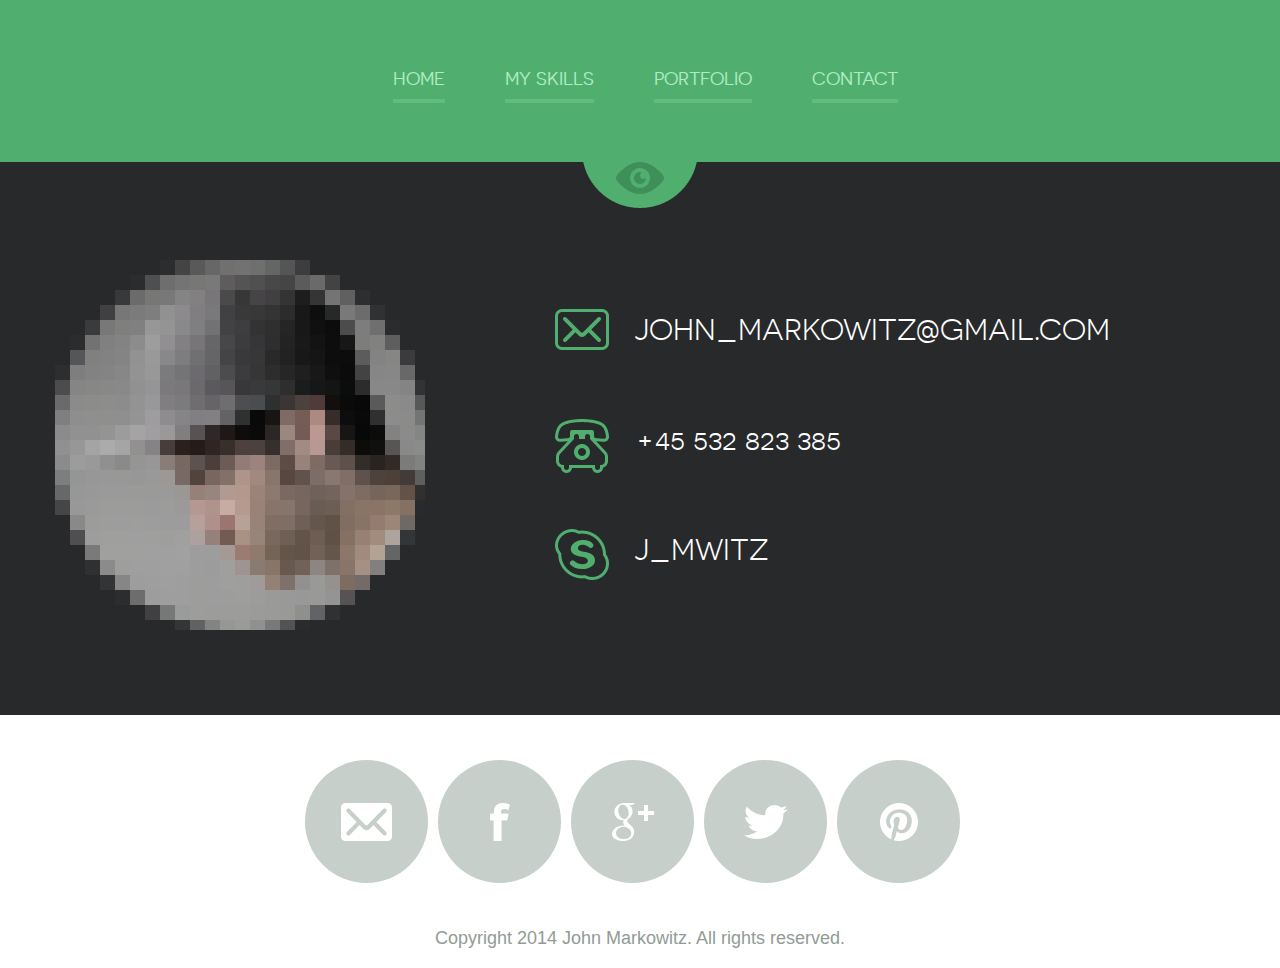
==== contact.html @ 96b7aba5 "Update contact.html" ====
<!DOCTYPE html>
<!--[if lte IE 8]> <html class="oldie" lang="en"> <![endif]-->
<!--[if IE 9]> <html class="ie9" lang="en"> <![endif]-->
<!--[if gt IE 9]><!--> <html lang="en"> <!--<![endif]-->
<head>
	<meta charset="utf-8">
	<meta name="viewport" content="width=device-width, initial-scale=1, maximum-scale=1, minimum-scale=1, user-scalable=no">
	<meta http-equiv="X-UA-Compatible" content="IE=edge,chrome=1">
	<meta name="format-detection" content="telephone=no">
	<title>John Markowitz</title>
	<link rel="stylesheet" href="js/fancybox/jquery.fancybox.css" type="text/css" media="screen" />
	<link rel="stylesheet" href="css/all.css" />
	<link rel="stylesheet" href="css/screen.css" />
	<!--[if lt IE 9]>
		<script src="http://html5shiv.googlecode.com/svn/trunk/html5.js"></script>
	<![endif]-->
</head>
<body>
	<div id="wrapper" class="portfolio">
		<div class="wrapper-holder">
			<header id="header">
				<a class="menu_trigger" href="#">menu</a>
					<nav id="nav">
						<ul>
							<li><a href="index.html">Home</a></li>
							<li><a href="myskills.html">My skills</a></li>
							<li><a href="portfolio.html">Portfolio</a></li>
							<li><a class="active" href="contact.html">Contact</a></li>
						</ul>
					</nav>
			</header>
		</div>
		<div class="wrapper-holder grey">
			<section id="main">
				<div class="images_holder"><img src="images/pic_08.png" alt=""></div>
				<div class="box_contact">
					<span class="email">john_markowitz@gmail.com</span>
					<span class="phone">+45 532 823 385</span>
					<span class="skype">J_mwitz</span>
				</div>
				<div class="clear"></div>
			</section>
		</div>
		<footer id="footer">
			<div class="footer-content">
				<ul class="social">
					<li class="email"><a href="#">Email</a></li>
					<li class="facebook"><a href="#">Facebook</a></li>
					<li class="google"><a href="#">Google+</a></li>
					<li class="twitter"><a href="#">Twitter</a></li>
					<li class="pinterest"><a href="#">Pinterest</a></li>
				</ul>
				<p class="copy">Copyright 2014 John Markowitz. All rights reserved.</p>
			</div>
		</footer>	
	</div>
	<script src="http://code.jquery.com/jquery-1.11.1.min.js"></script>
	<script src="js/isotope.pkgd.min.js"></script>
	<script src="js/cells-by-row.js"></script>
	<script type="text/javascript" src="js/fancybox/jquery.fancybox.pack.js"></script>
	<script type="text/javascript" src="js/main.js"></script>
</body>
</html>
---- css/all.css ----
@font-face {
    font-family: 'novecentosanswide';
    src: url('../fonts/novecentosanswide-normal-webfont.eot');
    src: url('../fonts/novecentosanswide-normal-webfont.eot?#iefix') format('embedded-opentype'),
         url('../fonts/novecentosanswide-normal-webfont.woff') format('woff'),
         url('../fonts/novecentosanswide-normal-webfont.ttf') format('truetype'),
         url('../fonts/novecentosanswide-normal-webfont.svg#novecento_sans_widenormal') format('svg');
    font-weight: normal;
    font-style: normal;
}
@font-face {
    font-family: 'novecentosanswide';
    src: url('../fonts/novecentosanswide-bold-webfont.eot');
    src: url('../fonts/novecentosanswide-bold-webfont.eot?#iefix') format('embedded-opentype'),
         url('../fonts/novecentosanswide-bold-webfont.woff') format('woff'),
         url('../fonts/novecentosanswide-bold-webfont.ttf') format('truetype'),
         url('../fonts/novecentosanswide-bold-webfont.svg#novecentosanswidebold') format('svg');
    font-weight: bold;
    font-style: normal;
}
@font-face {
    font-family: 'novecento_sans_widebook';
    src: url('../fonts/novecentosanswide-book-webfont.eot');
    src: url('../fonts/novecentosanswide-book-webfont.eot?#iefix') format('embedded-opentype'),
         url('../fonts/novecentosanswide-book-webfont.woff') format('woff'),
         url('../fonts/novecentosanswide-book-webfont.ttf') format('truetype'),
         url('../fonts/novecentosanswide-book-webfont.svg#novecento_sans_widebook') format('svg');
    font-weight: normal;
    font-style: normal;
}
@font-face {
    font-family: 'novecento_sans_widemedium';
    src: url('../fonts/novecentosanswide-medium-webfont.eot');
    src: url('../fonts/novecentosanswide-medium-webfont.eot?#iefix') format('embedded-opentype'),
         url('../fonts/novecentosanswide-medium-webfont.woff') format('woff'),
         url('../fonts/novecentosanswide-medium-webfont.ttf') format('truetype'),
         url('../fonts/novecentosanswide-medium-webfont.svg#novecento_sans_widemedium') format('svg');
    font-weight: normal;
    font-style: normal;
}
html, body, div, span, applet, object, iframe,
h1, h2, h3, h4, h5, h6, p, blockquote, pre,
a, abbr, acronym, address, big, cite, code,
del, dfn, em, img, ins, kbd, q, s, samp,
small, strike, sub, sup, tt, var,
b, u, i, center,
dl, dt, dd, ol, ul, li,
fieldset, form, label, legend,
table, caption, tbody, tfoot, thead, tr, th, td,
article, aside, canvas, details, figcaption, figure, 
footer, header, hgroup, menu, nav, section, summary,
time, mark, audio, video {
	margin: 0;
	padding: 0;
	border: 0;
	font-size: 100%;
	font: inherit;
	vertical-align: baseline;
}

article, aside, details, figcaption, figure, 
footer, header, hgroup, menu, nav, section {
	display: block;
}

img {
	vertical-align: middle;
}

ol, ul {
	list-style: none;
}

blockquote, q {
	quotes: none;
}

blockquote:before, blockquote:after,
q:before, q:after {
	content: '';
	content: none;
}

table {
	border-collapse: collapse;
	border-spacing: 0;
}

a[href], label[for], select, 
input[type=checkbox], input[type=radio] {
	cursor: pointer;
}

button, input[type=button], input[type=image], 
input[type=reset], input[type=submit] {
	padding: 0;
	overflow: visible;
	cursor: pointer;
}
input[type=text], input[type=email], input[type=reset], input[type=button], input[type=submit], button{
	-webkit-appearance: none;
	-webkit-border-radius: 0;
}
input[type=url], input[type=password], input[type=text], input[type=email], input[type=reset], input[type=button], input[type=submit], button, textarea{
     -webkit-appearance: none;
     -webkit-border-radius: 0;
     box-sizing: border-box;-webkit-box-sizing: border-box; -moz-box-sizing: border-box;
}

button::-moz-focus-inner, 
input[type=button]::-moz-focus-inner, 
input[type=image]::-moz-focus-inner, 
input[type=reset]::-moz-focus-inner, 
input[type=submit]::-moz-focus-inner {
	border: 0;
}


body,
html {height: 100%;}
body{
	margin:0;
	color:#a4a7ac;
	font:18px Arial, Helvetica, sans-serif;
	-webkit-text-size-adjust: none; 
}
img{border-style:none; vertical-align: top;}
a{text-decoration:none; color:#6e6e6e;}
a:hover{text-decoration:underline;}
#wrapper{
	width:100%;
	height: 100%;
	display:table;
}
.wrapper-holder {
	width:100%;
    display:table-row;
    background: #50af6f;
}
.wrapper-holder.grey{background: #28292b;}
#header {
	max-width: 1170px;
	margin: 0 auto;
	padding: 69px 0 50px;
	position:relative;
}
.menu_trigger{
	width: 31px;
	height: 31px;
	right:0;
	background: url(../images/btn_mobile_menu.png) no-repeat;
	text-indent: -9999em;
	display: none;
	top: 5px;
	position: absolute;
}
.logo {
	text-align:center;
	font-family: 'novecentosanswide';
	font-weight:bold;
	color: #fff;
	font-size: 72px;
	line-height: 74px;
	display: block;
	text-transform: uppercase;
	margin: 85px 0 23px;
}
#nav {
	position: relative;
	display: table;
	margin: 0 auto 22px;
	padding: 0 0 0 10px;
}
#nav ul {
	text-align: center;
}
#nav ul li {
	float: left;
	padding: 0 0 0 60px;
}
#nav ul li:first-child{padding: 0;}
#nav ul a {
	color: #aeecc2;
	font-size: 18px;
	line-height: 20px;
	text-transform: uppercase;
	padding: 0 0 10px;
	border-bottom: 4px solid #62bb7f;
	font-family: 'novecentosanswide';
	font-weight: normal;
}
#nav ul a:hover,#nav ul a.active{
	color: #fff;
	border-bottom: 4px solid #fff;
	text-decoration: none;
	-webkit-transition: all 0.5s ease-in-out;
-moz-transition: all 0.5s ease-in-out;
-o-transition: all 0.5s ease-in-out;
transition: all 0.5s ease-in-out;
}
h2.slogan{
	display: block;
	text-align: center;
	text-transform: uppercase;
	font-family: 'novecento_sans_widebook';
	font-size: 30px;
	line-height: 32px;
	color: #aeecc2;
	padding: 34px 0 50px 0;
	background: url(../images/slogan_bg.gif) no-repeat 50% 0;
}
/*main
 */
#main{
	max-width: 1170px;
	margin: 0 auto;
	padding: 93px 0 76px;
	position:relative;
	background: url(../images/icon_header.png) no-repeat 50% 0;
}
#main h2{
	display: block;
	text-align: center;
	text-transform: uppercase;
	font-family: 'novecento_sans_widebook';
	font-size: 30px;
	line-height: 32px;
	color: #fff;
	margin: 0 0 81px;
}
.box_timeline_holder{
	background: url(../images/bg_timeline_l.png) no-repeat 0 70px;
	position: relative;
	padding: 0 0 0 100px;
	overflow: hidden;
}
.box_timeline{
	background: url(../images/bg_timeline_r.png) no-repeat 100% 70px;
	position: relative;
	padding: 0 100px 0 0;
	overflow: hidden;
}
.box_timeline ul{
	position: relative;
	background: url(../images/bg_ul.gif) repeat-x 0 76px;
	overflow: hidden;
}
.box_timeline ul li{
	float:left;
	width: 170px;
	margin: 0 0 0 30px;
	background: url(../images/bg_ul.gif) repeat-x 0 76px;
}
.box_timeline ul li:first-child{margin: 0;}
.box_timeline ul li .date{
	background: url(../images/bg_timeline_c.png) no-repeat 50% 0;
	height: 86px;
	width: 170px;
	margin: 0 auto 12px;
	overflow: hidden;
}
.box_timeline ul li .date span{
	font-family: 'novecentosanswide';
	font-weight:bold;
	color: #fff;
	font-size: 14px;
	line-height: 16px;
	display: block;
	text-align: center;
	padding: 15px 0 0 0;
}
.box_timeline h3{
	font-family: 'novecento_sans_widemedium';
	color: #50af6f;
	font-size: 14px;
	line-height: 16px;
	display: block;
	text-align: center;
	margin: 0 0 10px;
}
.box_timeline p{
	font-family: Arial, Helvetica, sans-serif;
	color: #a4a7ac;
	font-size: 16px;
	line-height: 18px;
	display: block;
	text-align: center;
	margin: 0 0 10px;
}
/*skills*/
#main .skills_holder h2{text-align: left;margin: 0 0 40px;}
.skills_holder{
	width: 100%;
	overflow: hidden;
	margin: 0 0 40px;
}
.skills_holder .column {
	width: 470px;
	float: left;
	margin: 0 10px 0 0;
}
.skills_holder .column.column-add {
	float: right;
	margin: 0;
}
.progress{
	overflow: hidden;
	width: 100%;
	margin: 20px 0 3px 0;
}
.progress li{
	overflow: hidden;
	height: 43px;
	line-height: 43px;
	background: #46484c;
	border-radius: 5px;
	behavior: url(css/PIE.htc);
	margin: 0 0 27px;
}
.progress li span{
	background: #50af6f;
	color: #fff;
	text-transform:uppercase;
	display: block;
	font-family: 'novecentosanswide';
	font-weight: normal;
	font-size: 18px;
	padding: 0 0 0 20px;
}
.progress li span.photoshop{width: 100%;}
.progress li span.illustrator{width: 70%;}
.progress li span.indesign{width: 40%;}
.progress li span.flash{width: 80%;}
.progress li span.html{width: 75%;}
.progress li span.wordpress{width: 85%;}
.progress li span.jquery{width: 70%;}
.progress li span.seo{width: 40%;}
.plagin_list{
	width: 100%;
	overflow: hidden;
	margin: 0 0 65px;
}
.plagin_list li{
	float:left;
	margin: 0 0 0 25px;
	border-radius: 50%;
	behavior: url(css/PIE.htc);
	text-indent: -9999px;
	background: #28292b;
	width: 121px;
	height: 121px;
	position:relative;
	display: inline-block;
	border: 1px solid #46484c;
}
.plagin_list li:first-child{margin: 0;}
.plagin_list li a{
	display: block;
	vertical-align: middle;
	height: 100%;
	position: relative;
}
.plagin_list li.li_1 a{background: url(../images/icon_ps.png) no-repeat 50% 50% ;}
.plagin_list li.li_2 a{background: url(../images/icon_ai.png) no-repeat 50% 50% ;}
.plagin_list li.li_3 a{background: url(../images/icon_ld.png) no-repeat 50% 50% ;}
.plagin_list li.li_4 a{background: url(../images/icon_fl.png) no-repeat 50% 50% ;}
.plagin_list li.li_5 a{background: url(../images/icon_html.png) no-repeat 50% 50% ;}
.plagin_list li.li_6 a{background: url(../images/icon_wp.png) no-repeat 50% 50% ;}
.plagin_list li.li_7 a{background: url(../images/icon_jq.png) no-repeat 50% 50% ;}
.plagin_list li.li_8 a{background: url(../images/icon_seo.png) no-repeat 50% 50% ;}
.wrapper-holder.grey p{padding: 0 0 25px;}
.plagin_list.none{display: none;}

/*portfolio*/
.sub_nav {
	position: relative;
	display: table;
	margin: 0 auto 79px;
	padding: 0 0 0 10px;
	text-align: center;
}
.sub_nav li {
	padding: 0 0 0 45px;
	display: inline-block;
}
/* .sub_nav li:first-child{padding: 0;} */
.sub_nav a {
	color: #a4a7ac;
	font-size: 14px;
	line-height: 16px;
	text-transform: uppercase;
	padding: 0 0 10px;
	border-bottom: 4px solid #3b3c3e;
	font-family: 'novecentosanswide';
	font-weight: normal;
}
.sub_nav a:hover,.sub_nav a.active{
	color: #50af6f;
	border-bottom: 4px solid #50af6f;
	text-decoration: none;
	-webkit-transition: all 0.5s ease-in-out;
-moz-transition: all 0.5s ease-in-out;
-o-transition: all 0.5s ease-in-out;
transition: all 0.5s ease-in-out;
}
/* begin add */
.sub_nav li {
	color: #a4a7ac;
	font-size: 14px;
	line-height: 16px;
	text-transform: uppercase;
	margin: 0 22px;
	padding: 0 0 10px;
	border-bottom: 4px solid #3b3c3e;
	font-family: 'novecentosanswide';
	font-weight: normal;
}
.sub_nav li:hover,.sub_nav .active {
	color: #50af6f;
	border-bottom: 4px solid #50af6f;
	text-decoration: none;
	cursor: pointer;
	-webkit-transition: all 0.5s ease-in-out;
	-moz-transition: all 0.5s ease-in-out;
	-o-transition: all 0.5s ease-in-out;
	transition: all 0.5s ease-in-out;
}
/* end add */
.item-list {
	overflow: hidden;
	text-align:center;
	margin: 0 0 0 -24px;
}
.item-list li {
	display:inline-block;
	margin: 0 0 25px 24px;
	vertical-align: top;
	font-size: 0;
}
.item {
	text-align: center;
	width: 270px;
	margin: 0 auto;
}
.item .image {
	position: relative;
}
.item .image img {
	max-width: 100%;
	height:auto;
	border-radius: 50%;
}
.item .hover {
	display: none;
	height: 100%;
    left: 0;
    position: absolute;
    top: 0;
    width: 100%;
    background: #6abb84;
	opacity: 0.9;
	border-radius: 50%;
	behavior: url(css/PIE.htc);
}
.item .hover.active{display: block;}
.item .item-content {
	position: relative;
	display: table-cell;
	vertical-align: middle;
	height: 270px;
	z-index: 400;
	padding: 0 30px;
}
.item a{
	text-decoration: none;
}
.item .item-content h4{
	display: block;
	background: url(../images/bg_white_border.gif) no-repeat 50% 100%;
	color: #fff;
	text-transform: uppercase;
	font-family: 'novecentosanswide';
	font-weight:bold;
	font-size: 14px;
	line-height: 16px;
	padding: 0 0 20px;
	text-align: center;
	margin: 0 0 15px;
}
.item .item-content p{
	color: #fff;
	text-align: center;
	display: block;
	font-size: 15px;
	line-height: 17px;
}
/*contact*/
.clear{clear: both;}
.images_holder{
	float: left;
	margin:5px 130px 0 0;
	width: 370px;
}
.images_holder img{
	width: 100%;
	height: auto;
	display: inline;
}
.box_contact{
	overflow:hidden;
	margin: 54px 0 0 0;
}
.box_contact span{
	color: #fff;
	font-family: 'novecento_sans_widebook';
	font-size: 30px;
	line-height: 32px;
	text-transform: uppercase;
	display: block;
	margin: 0 0 55px;
	padding: 5px 0 18px 80px;
}
.box_contact span.email{background: url(../images/icon_email2.png) no-repeat;}
.box_contact span.phone{background: url(../images/icon_phone.png) no-repeat;}
.box_contact span.skype{background: url(../images/icon_skype.png) no-repeat;}
/*footer
 */
#footer {
    width:100%;
    overflow:hidden;
    display:table-footer-group;
    background:#fff;
}
.footer-content {
	max-width: 1170px;
	margin: 0 auto;
	padding: 45px 0 20px;
	color: #a5a5a5;
}
.footer-content .social{
	overflow:hidden;
	margin: 0 auto 45px;
	width: 670px;
}
.footer-content .social li{
	float:left;
	margin: 0 0 0 10px;
	border-radius: 50%;
	behavior: url(css/PIE.htc);
	text-indent: -9999px;
	background: #c6cfc9;
	width: 123px;
	height: 123px;
	position:relative;
	display: table;
}
.footer-content .social li:first-child{margin: 0;}
.footer-content .social li:hover{
	background: #50af6f;
	-webkit-transition: all 0.5s ease-in-out;
-moz-transition: all 0.5s ease-in-out;
-o-transition: all 0.5s ease-in-out;
transition: all 0.5s ease-in-out;
}
.footer-content .social li a{
	display: table-cell;	
	position: relative;
}
.footer-content .social li.email a{background: url(../images/icon_email.png) no-repeat 50% 50% ;}
.footer-content .social li.facebook a{background: url(../images/icon_fb.png) no-repeat 50% 50%;}
.footer-content .social li.google a{background: url(../images/icon_gl.png) no-repeat 50% 50% ;}
.footer-content .social li.twitter a{background: url(../images/icon_tw.png) no-repeat 50% 50% ;}
.footer-content .social li.pinterest a{background: url(../images/icon_pn.png) no-repeat 50% 50%;}
.footer-content p{
	font:18px/20px Arial, Helvetica, sans-serif;
	display: block;
	text-align: center;
	color: #929c95;
}
/* begin add	 */
.popup_portfolio{
	max-width: 1132px;
}
.popup_portfolio h3{
	padding-top:26px;
	font-family: 'novecentosanswide';
	font-weight:bold;
	color: #63666a;
	font-size: 18px;
	line-height: 18px;
	text-transform: uppercase;
}
.popup_portfolio time{
	font-family: 'novecentosanswide';
	color: #abacaf;
	font-size: 12px;
	line-height: 12px;
	text-transform: uppercase;
}
.popup_portfolio p{
	padding: 17px 0 8px;
	color: #808286;
	font-size: 16px;
	line-height: 30px;
}
.popup_portfolio img {
	width: 100%;
	height: auto;
	border-radius: 8px;
}
.fancybox-close {
	width: 46px;
	height: 46px;
	top: -23px;
	right: -20px;
	background-image: url(../images/ico_btn-close.png);
}
.fancybox-opened .fancybox-skin{
	padding: 20px !important;
	border-radius: 10px;
}
.fancybox-nav {
	display: none;
}
/* end add	 */

@media (-webkit-min-device-pixel-ratio:2) ,(min--moz-device-pixel-ratio:2),(-o-min-device-pixel-ratio:2/1),(min-device-pixel-ratio:2),(min-resolution:192dpi),(min-resolution:2dppx){
	#main {
		background-image: url(../images/icon_header@x2.png);
		background-size:114px 46px;
	}
	.menu_trigger{
		background-image: url(../images/btn_mobile_menu@x2.png);
		background-size:31px 30px;
	}
	.slogan{
		background-image: url(../images/slogan_bg@x2.gif);
		background-size:80px 4px;
	}
	.box_timeline_holder{
		background-image: url(../images/bg_timeline_l@x2.png);
		background-size:100px 16px;
	}
	.box_timeline{
		background-image: url(../images/bg_timeline_r@x2.png);
		background-size:100px 16px;
	}
	.box_timeline ul li .date{
		background-image: url(../images/bg_timeline_c@x2.png);
		background-size:50px 86px;
	}
	.footer-content .social li.email a{
		background-image: url(../images/icon_email@x2.png);
		background-size:51px 38px;
	}
	.footer-content .social li.facebook a{
		background-image: url(../images/icon_fb@x2.png);
		background-size:20px 38px;
	}
	.footer-content .social li.google a{
		background-image: url(../images/icon_gl@x2.png);
		background-size:42px 38px;
	}
	.footer-content .social li.twitter a{
		background-image: url(../images/icon_tw@x2.png);
		background-size:44px 34px;
	}
	.footer-content .social li.pinterest a{
		background-image: url(../images/icon_pn@x2.png);
		background-size:38px 38px;
	}
	.plagin_list li.li_1 a{
		background-image: url(../images/icon_ps@x2.png);
		background-size:49px 42px;
	}
	.plagin_list li.li_2 a{
		background-image: url(../images/icon_ai@x2.png);
		background-size:45px 42px;
	}
	.plagin_list li.li_3 a{
		background-image: url(../images/icon_ld@x2.png);
		background-size:40px 43px;
	}
	.plagin_list li.li_4 a{
		background-image: url(../images/icon_fl@x2.png);
		background-size:34px 42px;
	}
	.plagin_list li.li_5 a{
		background-image: url(../images/icon_html@x2.png);
		background-size:39px 55px;
	}
	.plagin_list li.li_6 a{
		background-image: url(../images/icon_wp@x2.png);
		background-size:55px 55px;
	}
	.plagin_list li.li_7 a{
		background-image: url(../images/icon_jq@x2.png);
		background-size:87px 20px;
	}
	.plagin_list li.li_8 a{
		background-image: url(../images/icon_seo@x2.png);
		background-size:60px 24px;
	}
	.box_contact span.email{
		background-image: url(../images/icon_email2@x2.png);
		background-size:54px 41px;
	}
	.box_contact span.phone{
		background-image: url(../images/icon_phone@x2.png);
		background-size:54px 54px;
	}
	.box_contact span.skype{
		background-image: url(../images/icon_skype@x2.png);
		background-size:54px 51px;
	}
/* begin add	 */
	.fancybox-close {
		background-image: url(../images/ico_btn-close@x2.png);
		background-size:46px 46px;
	}
/* end add	 */
}
---- css/screen.css ----
@media only screen and (max-width : 1210px) {
}
@media only screen and (max-width : 1190px) {
	#main {margin:0 20px;}
	.box_timeline_holder{padding: 0 0 0 60px;}
	.box_timeline{padding: 0 60px 0 0;}
	.box_timeline ul li{margin: 0 0 0 25px;}
	.skills_holder .column{width: 450px;}
	.plagin_list li{margin: 0 0 0 2%;display: inline-block;float: none;width: 10%;height: 110px;}
	.item-list{margin: 0;}
/* 	.item-list li{ width: 30%; margin-left: 0;text-align: center;} */

	#container.item-list{width: 900px; margin: 0 auto;}
}
@media only screen and (max-width : 1130px) {
	.box_timeline_holder{padding: 0 0 0 40px;}
	.box_timeline{padding: 0 40px 0 0;}
	.box_timeline ul li{margin: 0 0 0 15px;}
	.images_holder{margin: 5px 80px 0 0;}
	.box_contact span{font-size: 25px;}
}
@media only screen and (max-width : 1100px) {
	.plagin_list li{ }
}
@media only screen and (max-width : 1050px) {
	.box_timeline_holder{padding: 0 0 0 20px;}
	.box_timeline{padding: 0 20px 0 0;}
	.box_timeline ul li{margin: 0 0 0 5px;}
	.plagin_list li{ height: 90px;}
/* 	.item-list li{ width: 49%;} */
}
@media only screen and (max-width : 980px) {

	#nav {float:none; width: 100%;}
	#nav ul {
		text-align:center;
		margin:0;
	}
	#nav ul li {
		display:inline-block;
		padding: 0 15px;
		float:none;
	}
	.logo {
		margin: 0 auto 20px;
		font-size: 62px;
		line-height: 70px;
	}
	#header {
		padding: 20px 10px;
	}
	.box_timeline_holder{padding: 0 0 0 10px;}
	.box_timeline{padding: 0 10px 0 0;}
	.box_timeline ul li{margin: 0;width: 20%;}
	.skills_holder .column{
		width: 100%;
		float: none;
		display: block;
	}
	.skills_holder .column.column-add {padding: 0 !important;}
	.plagin_list.none{display: block;width: 540px;margin: 0 auto 30px;}
	.plagin_list{display: none;}
	.plagin_list.none li{height: 121px;width: 121px;}
	.box_contact span{font-size: 23px;margin: 0 0 40px;}
	.images_holder{margin: 5px 30px 0 0;width: 300px;}
	.box_contact{margin: 40px 0 0 0;}
	#main .skills_holder h2{margin: 0 0 25px;}
	h2.slogan{
		padding-bottom: 14px;
	}
	#container.item-list{width: 600px;}
	.sub_nav li{padding:10px 0;}
}
@media only screen and (max-width : 840px) {
	.box_timeline ul li{margin: 0;width: 100%;float: none;}
	#main h2{margin: 0 0 30px;}
	.images_holder {
		margin: 5px auto 20px;
		width: 300px;
		float: none;
	}
	.box_contact {
		margin: 40px auto 0;
		width: 460px;
	}
	.box_timeline_holder,.box_timeline{background: none;}
}
@media only screen and (max-width : 768px) {
	.footer-content {padding: 45px 10px 20px;}
	.menu_trigger {
		display: block;
		top: 28px;
	}
	#nav {display: none;padding: 0;margin: 0 0 25px;top: 20px;}
	#nav ul li {
		display:block;
		padding: 0;	
	}
	#nav ul a {
		display:block;
		padding: 8px;
	}
	#nav ul a:hover {
		color: #fff;
		text-decoration:none;
	}
	.footer-content .social{margin: 0 auto 30px;}
	.footer-content .social li{margin: 0 0 0 4px; width: 50px; height: 50px;}
	.footer-content .social li.email a{	background-size: 20px auto;	}
	.footer-content .social li.facebook a{	background-size: 15px auto;	}
	.footer-content .social li.google a{	background-size: 20px auto;	}
	.footer-content .social li.twitter a{	background-size: 20px auto;	}
	.footer-content .social li.pinterest a{	background-size: 20px auto;	}
	.footer-content .social{width: 269px;}
	.logo {font-size: 56px;line-height: 68px;}
	#wrapper.inner .menu_trigger,#wrapper.portfolio .menu_trigger{top: 6px;}
}
@media only screen and (max-width : 680px) {
	#container.item-list{width: 300px;}
	.item-list li{margin-left:0;}
}
@media only screen and (max-width : 640px) {
	.menu_trigger {
		top: 25px;
	}
	.plagin_list.none{width: 480px;}
	.plagin_list.none li{width: 20%;margin: 0 0 0 2%;height: 95px;}
	.skills_holder{margin: 0 0 10px;}
	.logo{
		font-size: 54px;
		line-height: 60px;
	}
}
@media only screen and (max-width : 600px) {
/* 	.sub_nav li{padding: 0 0 0 30px;} */
	.logo{
		font-size: 46px;
		line-height: 56px;
	}
/* 	.item{
		width: 180px;
	}
	.item .item-content{
		height: 180px;
	}
	.item .item-content p{
		display: none
	} */
}
@media only screen and (max-width : 550px) {
	.plagin_list.none{width: 420px;}
	.plagin_list.none li{width: 20%;margin: 0 0 0 2%;height: 84px;}
	.sub_nav li{padding: 0;text-align: center;margin: 0 0 15px; display: block;}
	.sub_nav{margin: 0 auto 40px;}
	.box_contact {
		margin: 40px auto 0;
		width: 300px;
	}
	.box_contact span.email{font-size: 14px;}
	#nav ul a:hover, #nav ul a.active,#nav ul a{border: none;}
	#wrapper.portfolio #main{padding:93px 0 0 0; }
	.logo{margin: 0 auto 20px;font-size: 40px;		line-height: 52px;}
}
@media only screen and (max-width : 480px) {
	.logo{
		font-size: 52px;
		line-height: 54px;
	}
	.slogan{
		font-size: 20px;
		line-height: 22px;
	}
	.plagin_list.none{display: none;}
	.plagin_list{display: block;}
	.plagin_list li,.plagin_list li:first-child{display: inline-block; vertical-align: top; width: 45%; height: auto; border: 0;margin: 0 2% 2% 2%;}
	.plagin_list li a,.plagin_list li:first-child a{width: 121px;height: 121px;border: 1px solid #46484c;border-radius: 50%;margin: 0 auto;}
	.plagin_list{margin: 0 0 20px;}
	#main{margin: 0 10px;}
/* 	.item-list{margin: 0;}
	.item-list li{margin: 0 0 20px;} */
	.menu_trigger{top: 20px;}
}
@media screen and (max-width:420px) {
/* 	.item{
		width: 130px;
	}
	.item .item-content{
		height: 130px;
		padding: 0 15px;
	} */
	.logo{
		font-size: 42px;
		line-height: 44px;
	}
	.slogan{
		font-size: 16px;
		line-height: 18px;
	}
	.box_contact {
		margin: 40px auto 0;
		width: 280px;
	}
	.box_contact span.email{font-size: 12px;}
	.images_holder{width: 280px;margin: 0 auto 20px;}
}
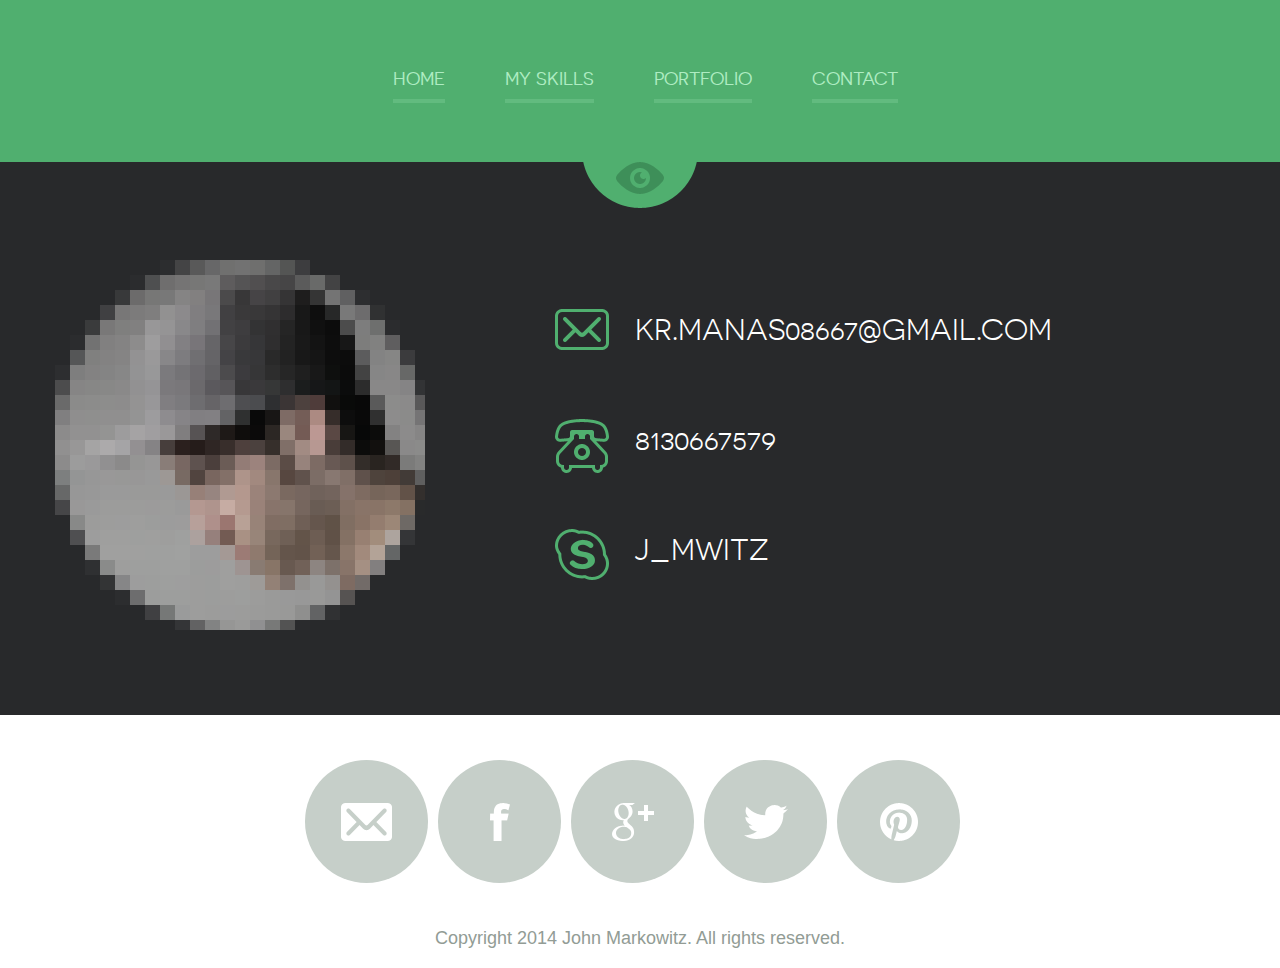
==== commit 0f4c81bf: "Update contact.html" ====
--- a/contact.html
+++ b/contact.html
@@ -34,8 +34,8 @@
 			<section id="main">
 				<div class="images_holder"><img src="images/pic_08.png" alt=""></div>
 				<div class="box_contact">
-					<span class="email">john_markowitz@gmail.com</span>
-					<span class="phone">+45 532 823 385</span>
+					<span class="email">Kr.manas08667@gmail.com</span>
+					<span class="phone">8130667579</span>
 					<span class="skype">J_mwitz</span>
 				</div>
 				<div class="clear"></div>
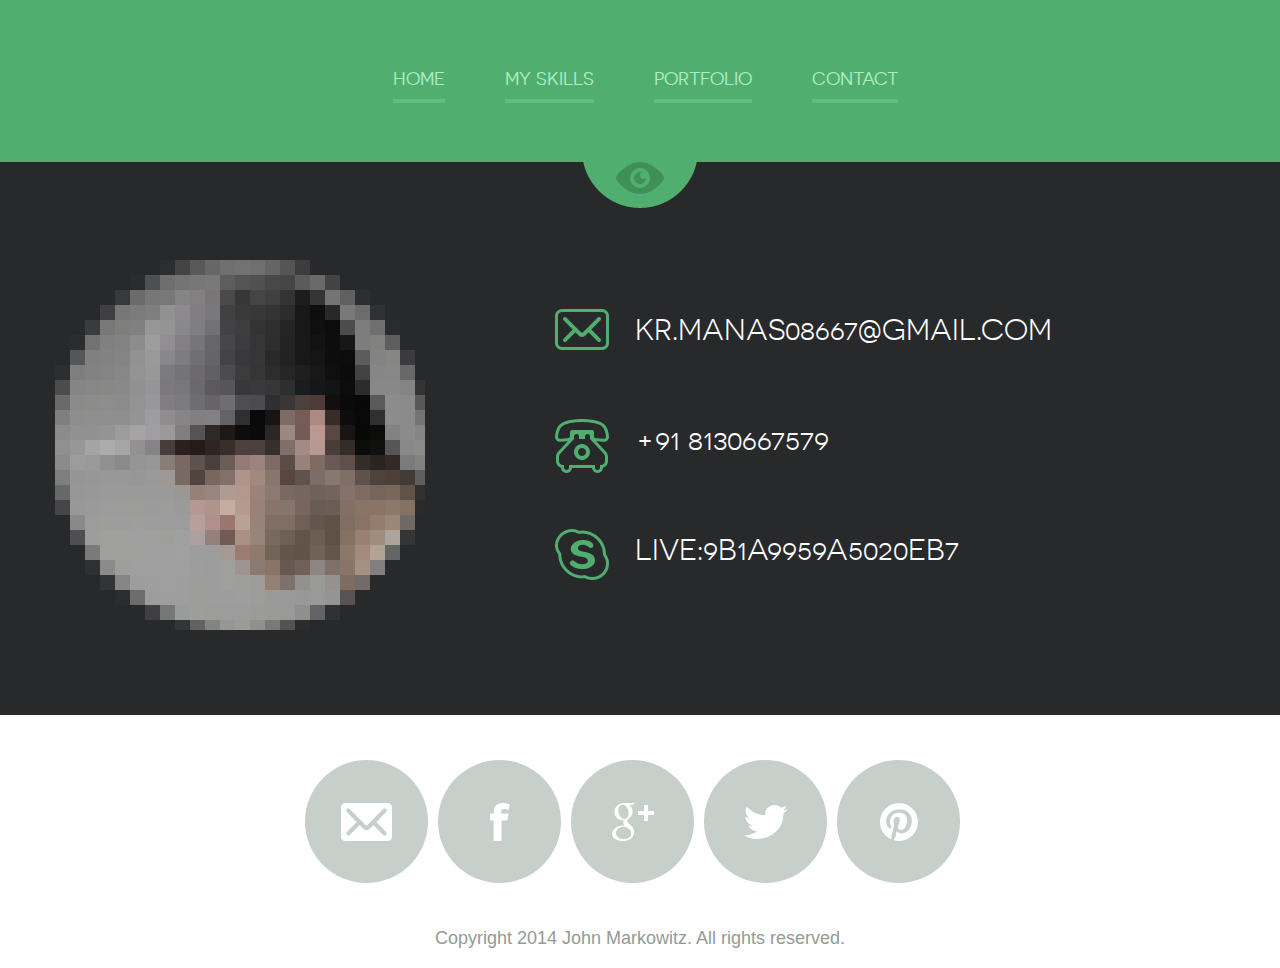
==== commit 9b367677: "Update contact.html" ====
--- a/contact.html
+++ b/contact.html
@@ -35,8 +35,8 @@
 				<div class="images_holder"><img src="images/pic_08.png" alt=""></div>
 				<div class="box_contact">
 					<span class="email">Kr.manas08667@gmail.com</span>
-					<span class="phone">8130667579</span>
-					<span class="skype">J_mwitz</span>
+					<span class="phone">+91 8130667579</span>
+					<span class="skype">live:9b1a9959a5020eb7</span>
 				</div>
 				<div class="clear"></div>
 			</section>
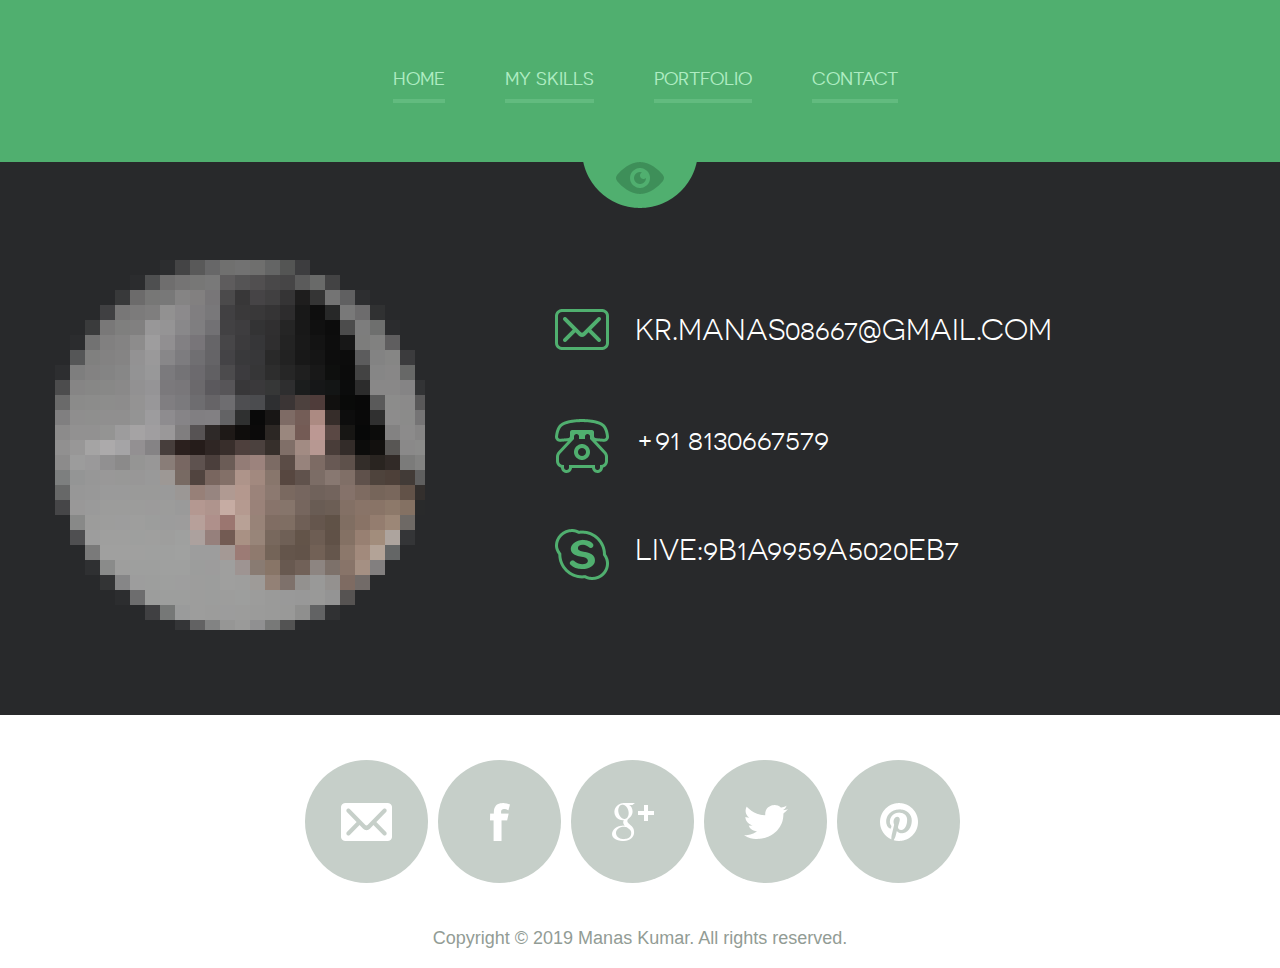
==== commit a6c0416a: "Update contact.html" ====
--- a/contact.html
+++ b/contact.html
@@ -50,7 +50,7 @@
 					<li class="twitter"><a href="#">Twitter</a></li>
 					<li class="pinterest"><a href="#">Pinterest</a></li>
 				</ul>
-				<p class="copy">Copyright 2014 John Markowitz. All rights reserved.</p>
+				<p class="copy">Copyright © 2019 Manas Kumar. All rights reserved.</p>
 			</div>
 		</footer>	
 	</div>
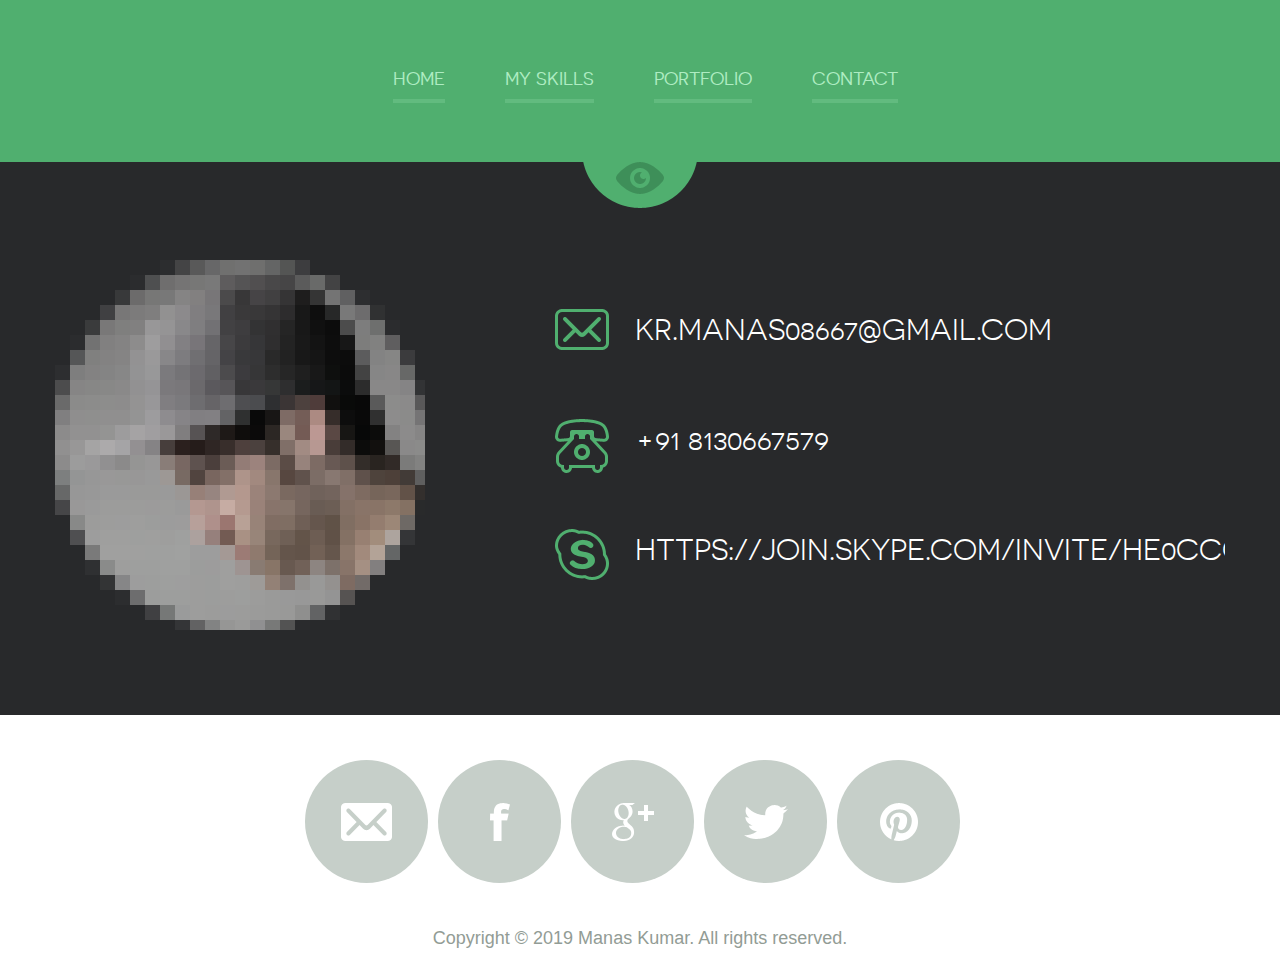
==== commit 3de73e60: "Update contact.html" ====
--- a/contact.html
+++ b/contact.html
@@ -36,7 +36,7 @@
 				<div class="box_contact">
 					<span class="email">Kr.manas08667@gmail.com</span>
 					<span class="phone">+91 8130667579</span>
-					<span class="skype">live:9b1a9959a5020eb7</span>
+					<span class="skype">https://join.skype.com/invite/he0cCOZu1Rf8</span>
 				</div>
 				<div class="clear"></div>
 			</section>
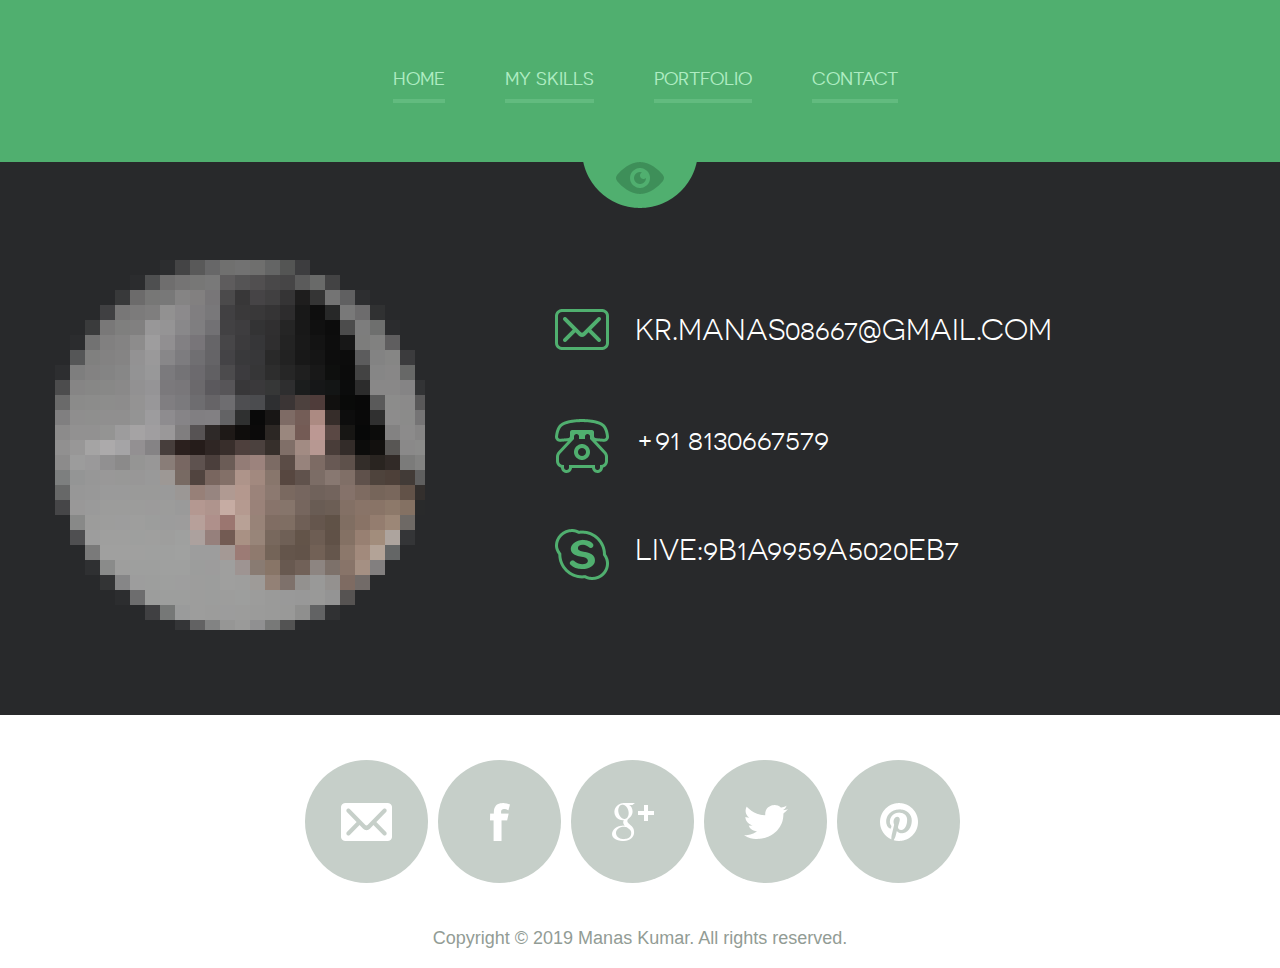
==== commit f17cc0be: "Update contact.html" ====
--- a/contact.html
+++ b/contact.html
@@ -36,7 +36,7 @@
 				<div class="box_contact">
 					<span class="email">Kr.manas08667@gmail.com</span>
 					<span class="phone">+91 8130667579</span>
-					<span class="skype">https://join.skype.com/invite/he0cCOZu1Rf8</span>
+					<span class="skype">live:9b1a9959a5020eb7</span>
 				</div>
 				<div class="clear"></div>
 			</section>
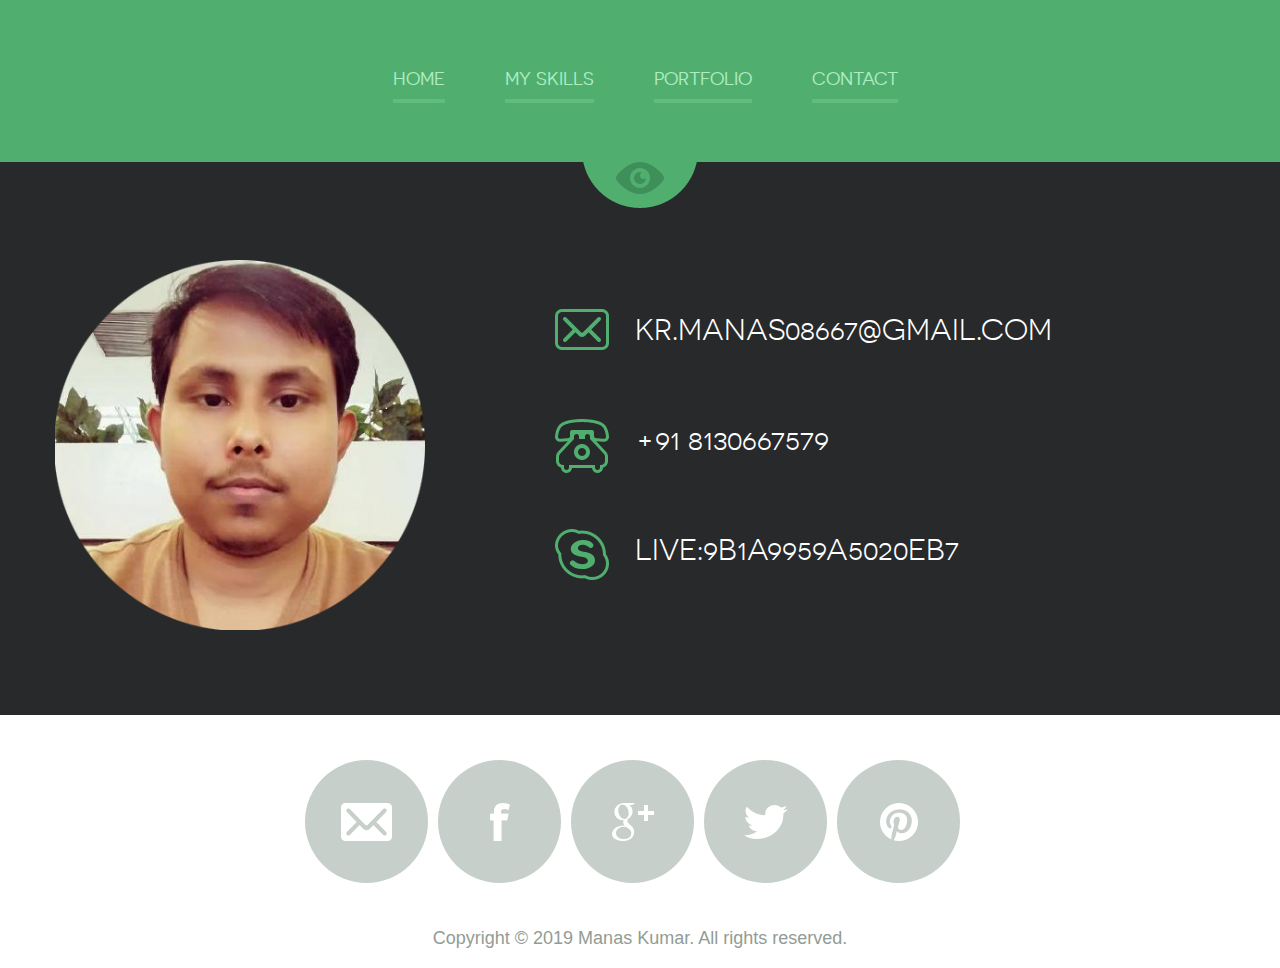
==== commit 3356ae00: "Update contact.html" ====
--- a/contact.html
+++ b/contact.html
@@ -7,7 +7,7 @@
 	<meta name="viewport" content="width=device-width, initial-scale=1, maximum-scale=1, minimum-scale=1, user-scalable=no">
 	<meta http-equiv="X-UA-Compatible" content="IE=edge,chrome=1">
 	<meta name="format-detection" content="telephone=no">
-	<title>John Markowitz</title>
+	<title>Manas</title>
 	<link rel="stylesheet" href="js/fancybox/jquery.fancybox.css" type="text/css" media="screen" />
 	<link rel="stylesheet" href="css/all.css" />
 	<link rel="stylesheet" href="css/screen.css" />
--- a/css/all.css
+++ b/css/all.css
@@ -329,12 +329,12 @@
 }
 .progress li span.photoshop{width: 100%;}
 .progress li span.illustrator{width: 70%;}
-.progress li span.indesign{width: 40%;}
-.progress li span.flash{width: 80%;}
+.progress li span.coreldraw{width: 40%;}
+.progress li span.premiere{width: 80%;}
 .progress li span.html{width: 75%;}
 .progress li span.wordpress{width: 85%;}
-.progress li span.jquery{width: 70%;}
-.progress li span.seo{width: 40%;}
+.progress li span.mysql{width: 40%;}
+.progress li span.css{width: 70%;}
 .plagin_list{
 	width: 100%;
 	overflow: hidden;
@@ -719,4 +719,4 @@
 		background-size:46px 46px;
 	}
 /* end add	 */
-}+}
